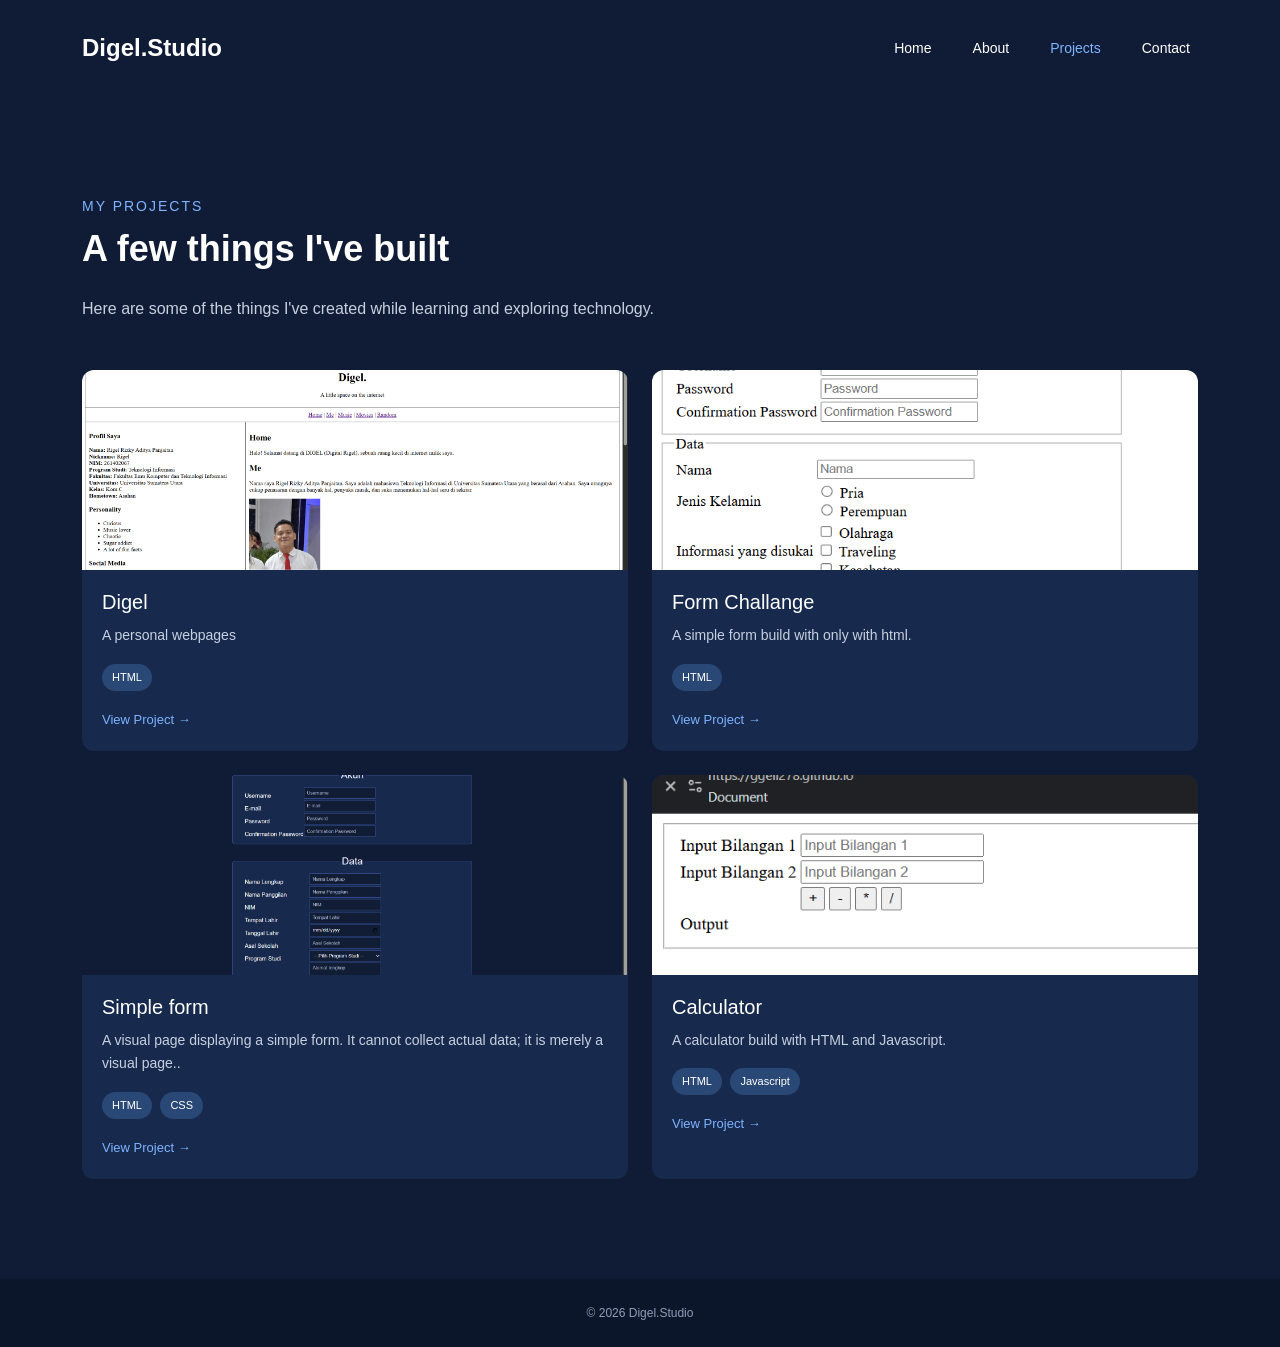
==== projects.html @ b962ffee "Add files via upload" ====
<!doctype html>
<html lang="en">
  <head>
    <meta charset="UTF-8" />

    <meta name="viewport" content="width=device-width, initial-scale=1.0" />

    <title>Digel.Studio | Projects</title>

    <link href="https://cdn.jsdelivr.net/npm/bootstrap@5.0.0/dist/css/bootstrap.min.css" rel="stylesheet" />
    <link rel="stylesheet" href="style.css" />
  </head>

  <body>
    <!-- ================= NAVBAR ================= -->

    <nav class="navbar navbar-expand-lg">
      <div class="container">
        <a class="navbar-brand" href="index.html">Digel.Studio</a>

        <div class="navbar-nav ms-auto">
          <a class="nav-link" href="index.html">Home</a>
          <a class="nav-link" href="about.html">About</a>
          <a class="nav-link active" href="projects.html">Projects</a>
          <a class="nav-link" href="contact.html">Contact</a>
        </div>
      </div>
    </nav>
    <!-- ================= PROJECTS ================= -->

    <main class="section">
      <div class="container">
        <p class="small-text">MY PROJECTS</p>

        <h2>A few things I've built</h2>

        <p class="project-intro">Here are some of the things I've created while learning and exploring technology.</p>

        <!-- ================= PROJECT GRID ================= -->

        <div class="row g-4 mt-4">
          <!-- PROJECT 1 -->

          <div class="col-md-6">
            <div class="project-card">
              <img src="DIGEL.png" alt="Project 1" class="project-image" />

              <div class="project-content">
                <h5>Digel</h5>

                <p>A personal webpages</p>

                <div class="tags">
                  <span>HTML</span>
                </div>

                <a href="https://ggell278.github.io/Tugas-Individu-1-Pemrograman-Web/"> View Project → </a>
              </div>
            </div>
          </div>

          <!-- PROJECT 2 -->

          <div class="col-md-6">
            <div class="project-card">
              <img src="challange.png" alt="Project 2" class="project-image" />

              <div class="project-content">
                <h5>Form Challange</h5>

                <p>A simple form build with only with html.</p>

                <div class="tags">
                  <span>HTML</span>
                </div>

                <a href="https://ggell278.github.io/challange-individu-1-pemrograman-web/"> View Project → </a>
              </div>
            </div>
          </div>

          <!-- PROJECT 3 -->

          <div class="col-md-6">
            <div class="project-card">
              <img src="form.png" alt="Project 3" class="project-image" />

              <div class="project-content">
                <h5>Simple form</h5>

                <p>A visual page displaying a simple form. It cannot collect actual data; it is merely a visual page..</p>

                <div class="tags">
                  <span>HTML</span>
                  <span>CSS</span>
                </div>

                <a href="https://ggell278.github.io/tugas-individu-2-pemrograman-web/"> View Project → </a>
              </div>
            </div>
          </div>

          <!-- PROJECT 4 -->

          <div class="col-md-6">
            <div class="project-card">
              <img src="calculator.png" alt="Project 4" class="project-image" />

              <div class="project-content">
                <h5>Calculator</h5>

                <p>A calculator build with HTML and Javascript.</p>

                <div class="tags">
                  <span>HTML</span>
                  <span>Javascript</span>
                </div>

                <a href="https://ggell278.github.io/tugas-individu-3-pemrograman-web/"> View Project → </a>
              </div>
            </div>
          </div>
        </div>
      </div>
    </main>

    <!-- ================= FOOTER ================= -->

    <footer>
      <div class="container">
        <p>© 2026 Digel.Studio</p>
      </div>
    </footer>
  </body>
</html>
---- style.css ----
/* ================= GENERAL ================= */

* {
    margin: 0;
    padding: 0;
    box-sizing: border-box;
}

html {
    scroll-behavior: smooth;
}

body {
    background-color: #101C36;
    color: white;
    font-family: Arial, sans-serif;
}


/* ================= NAVBAR ================= */

.navbar {
    background-color: #101C36;
    padding: 25px 0;
}

.navbar-brand {
    color: white;
    font-size: 24px;
    font-weight: bold;
    text-decoration: none;
}

.navbar-brand:hover {
    color: #7FB3FF;
}

.navbar-nav {
    gap: 25px;
}

.nav-link {
    color: white !important;
    font-size: 14px;
    transition: 0.3s;
}

.nav-link:hover {
    color: #7FB3FF !important;
}

.nav-link.active {
    color: #7FB3FF !important;
}


/* ================= GENERAL SECTION ================= */

.section {
    min-height: 90vh;
    padding: 100px 0;
}

.small-text {
    color: #7FB3FF;
    font-size: 14px;
    letter-spacing: 2px;
    margin-bottom: 10px;
}

h2 {
    font-size: 36px;
    font-weight: bold;
    margin-bottom: 25px;
}


/* ================= HOME ================= */

.home {
    min-height: 90vh;

    display: flex;
    align-items: center;

    padding: 80px 0;
}

.home h1 {
    font-size: 70px;
    font-weight: bold;
    margin-bottom: 10px;
}

.home h4 {
    margin-bottom: 20px;
}

.home-description {
    max-width: 450px;

    color: #C7D0E0;

    line-height: 1.8;
}

.btn-main {
    display: inline-block;

    margin-top: 15px;

    padding: 12px 22px;

    background-color: #7FB3FF;
    color: #101C36;

    border-radius: 30px;

    text-decoration: none;
    font-size: 14px;

    transition: 0.3s;
}

.btn-main:hover {
    background-color: white;
    color: #101C36;
}

.hero-image {
    width: 80%;
    max-width: 320px;

    border-radius: 150px 150px 0 0;
}


/* ================= ABOUT ================= */

.about-text {
    max-width: 600px;

    color: #C7D0E0;

    line-height: 1.8;
}

.about-image {
    width: 100%;
    max-width: 400px;

    border-radius: 15px;
}


/* ================= PROJECTS ================= */

.project-intro {
    color: #C7D0E0;
    line-height: 1.7;
}

.project-card {
    height: 100%;

    background-color: #172A4D;

    border-radius: 12px;

    overflow: hidden;

    transition: 0.3s;
}

.project-card:hover {
    transform: translateY(-5px);
}

.project-image {
    width: 100%;
    height: 200px;

    object-fit: cover;
}

.project-content {
    padding: 20px;
}

.project-content h5 {
    margin-bottom: 10px;
}

.project-content p {
    color: #C7D0E0;

    font-size: 14px;

    line-height: 1.7;
}


/* ================= TAGS ================= */

.tags {
    margin-top: 15px;
}

.tags span {
    display: inline-block;

    padding: 5px 10px;

    margin-right: 4px;
    margin-bottom: 4px;

    background-color: #294875;

    border-radius: 20px;

    font-size: 11px;
}


/* ================= PROJECT LINK ================= */

.project-content a {
    display: inline-block;

    margin-top: 15px;

    color: #7FB3FF;

    text-decoration: none;

    font-size: 13px;
}

.project-content a:hover {
    color: white;
}


/* ================= CONTACT ================= */

.contact-description {
    max-width: 450px;

    color: #C7D0E0;

    line-height: 1.8;
}

.contact-info {
    margin-top: 35px;
}

.contact-info p {
    color: #7FB3FF;

    margin-bottom: 20px;
}

.contact-info span {
    color: #C7D0E0;
}


/* ================= FORM ================= */

form {
    background-color: #172A4D;

    padding: 25px;

    border-radius: 12px;
}

form label {
    display: block;

    margin-bottom: 7px;

    font-size: 14px;
}

form input,
form textarea {
    width: 100%;

    padding: 12px;

    margin-bottom: 18px;

    background-color: #101C36;

    border: 1px solid #294875;

    border-radius: 7px;

    color: white;

    outline: none;
}

form input:focus,
form textarea:focus {
    border-color: #7FB3FF;
}

form textarea {
    height: 130px;

    resize: none;
}

form button {
    width: 100%;

    padding: 12px;

    border: none;

    border-radius: 30px;

    background-color: #7FB3FF;

    color: #101C36;

    cursor: pointer;

    transition: 0.3s;
}

form button:hover {
    background-color: white;
}


/* ================= FOOTER ================= */

footer {
    padding: 25px 0;

    text-align: center;

    background-color: #0C162B;
}

footer p {
    margin: 0;

    color: #8F9DB5;

    font-size: 12px;
}


/* ================= RESPONSIVE ================= */

@media (max-width: 768px) {

    .navbar-nav {
        gap: 10px;
    }

    .nav-link {
        font-size: 12px;
    }

    .home {
        text-align: center;
    }

    .home h1 {
        font-size: 50px;
    }

    .home-description {
        margin-left: auto;
        margin-right: auto;
    }

    .hero-image {
        margin-top: 50px;
    }

    .section {
        padding: 80px 20px;
    }

    .about-image {
        margin-top: 40px;
    }

}
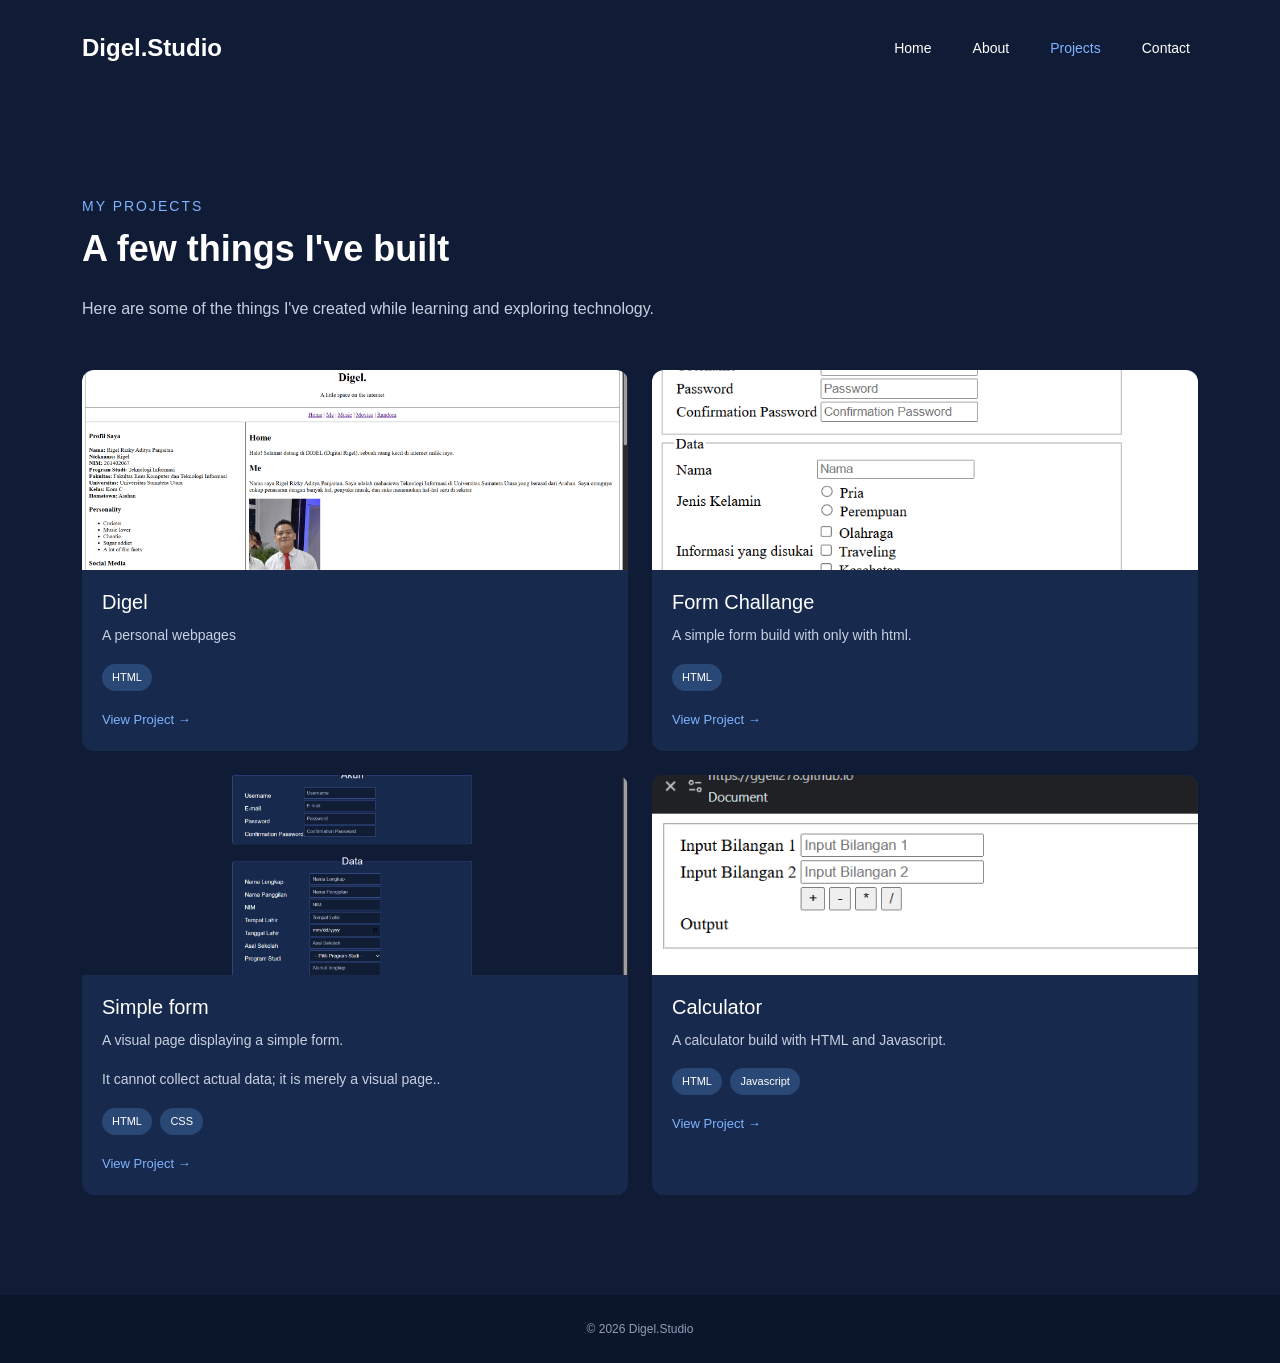
==== commit 1cbe22d8: "Update projects.html" ====
--- a/projects.html
+++ b/projects.html
@@ -88,7 +88,8 @@
               <div class="project-content">
                 <h5>Simple form</h5>
 
-                <p>A visual page displaying a simple form. It cannot collect actual data; it is merely a visual page..</p>
+                <p>A visual page displaying a simple form.</p>
+                <p>It cannot collect actual data; it is merely a visual page..</p>
 
                 <div class="tags">
                   <span>HTML</span>
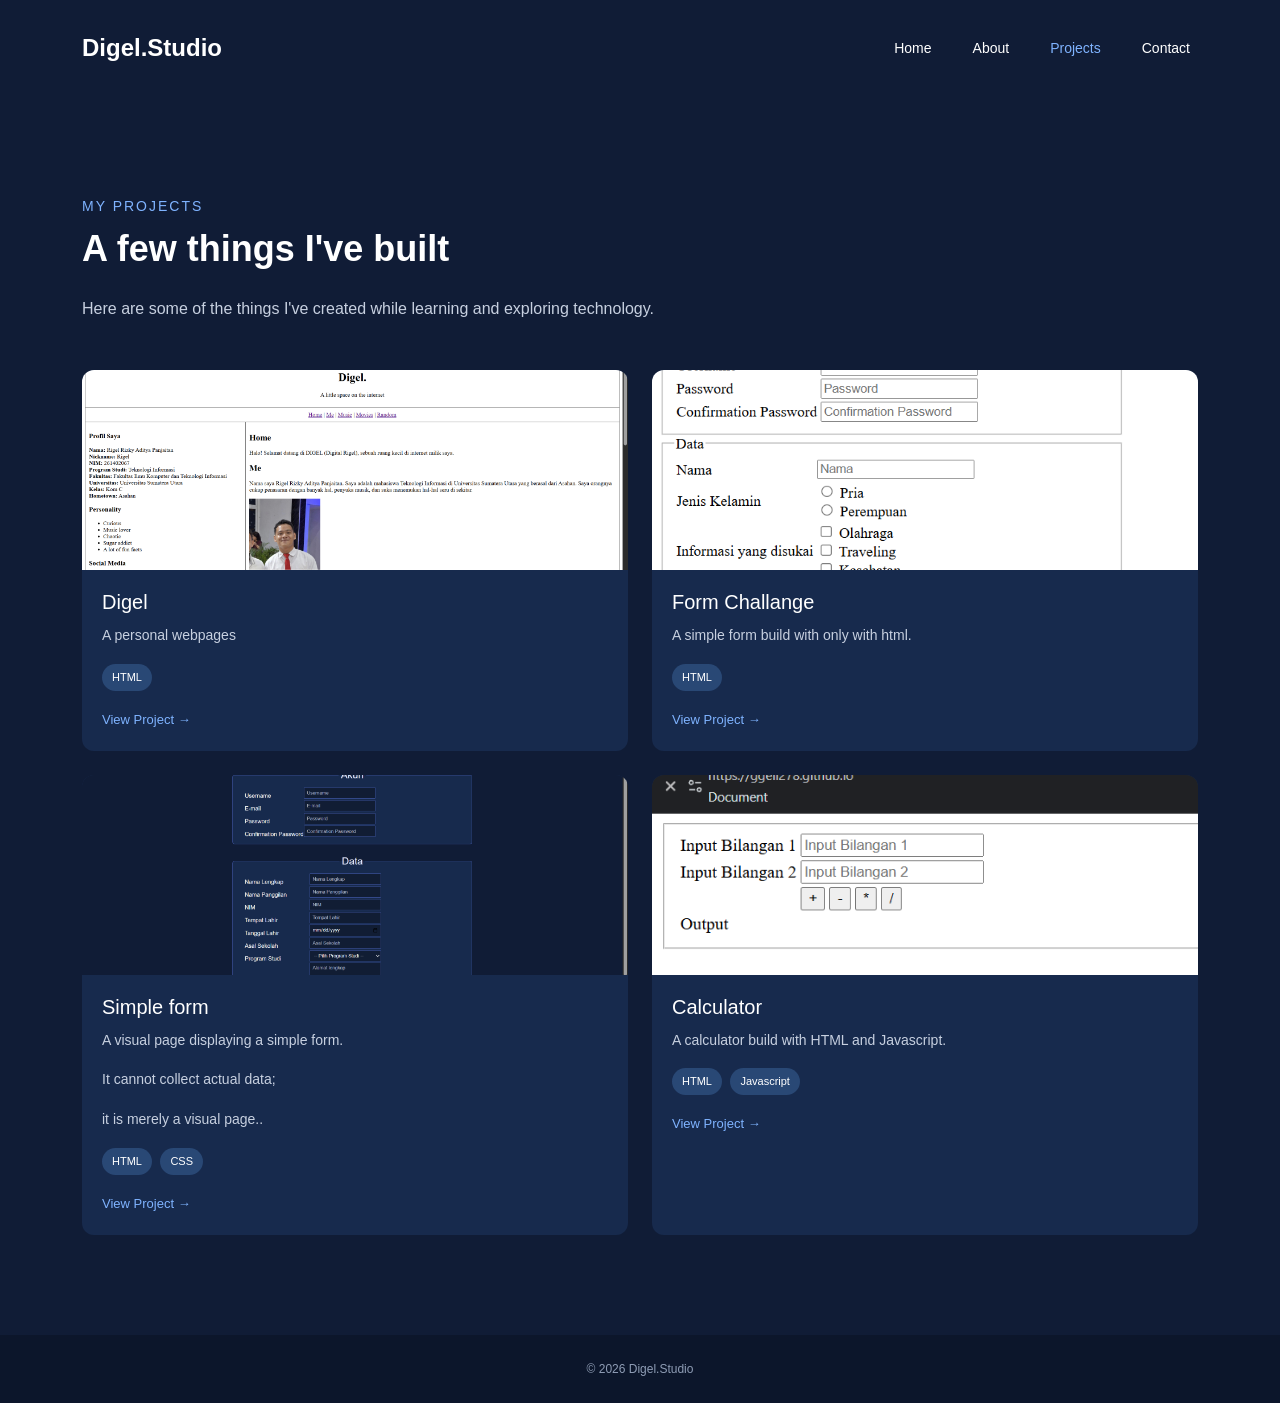
==== commit 06cb2420: "Update projects.html" ====
--- a/projects.html
+++ b/projects.html
@@ -89,7 +89,8 @@
                 <h5>Simple form</h5>
 
                 <p>A visual page displaying a simple form.</p>
-                <p>It cannot collect actual data; it is merely a visual page..</p>
+                <p>It cannot collect actual data;</p>
+                <p>it is merely a visual page..</p>
 
                 <div class="tags">
                   <span>HTML</span>
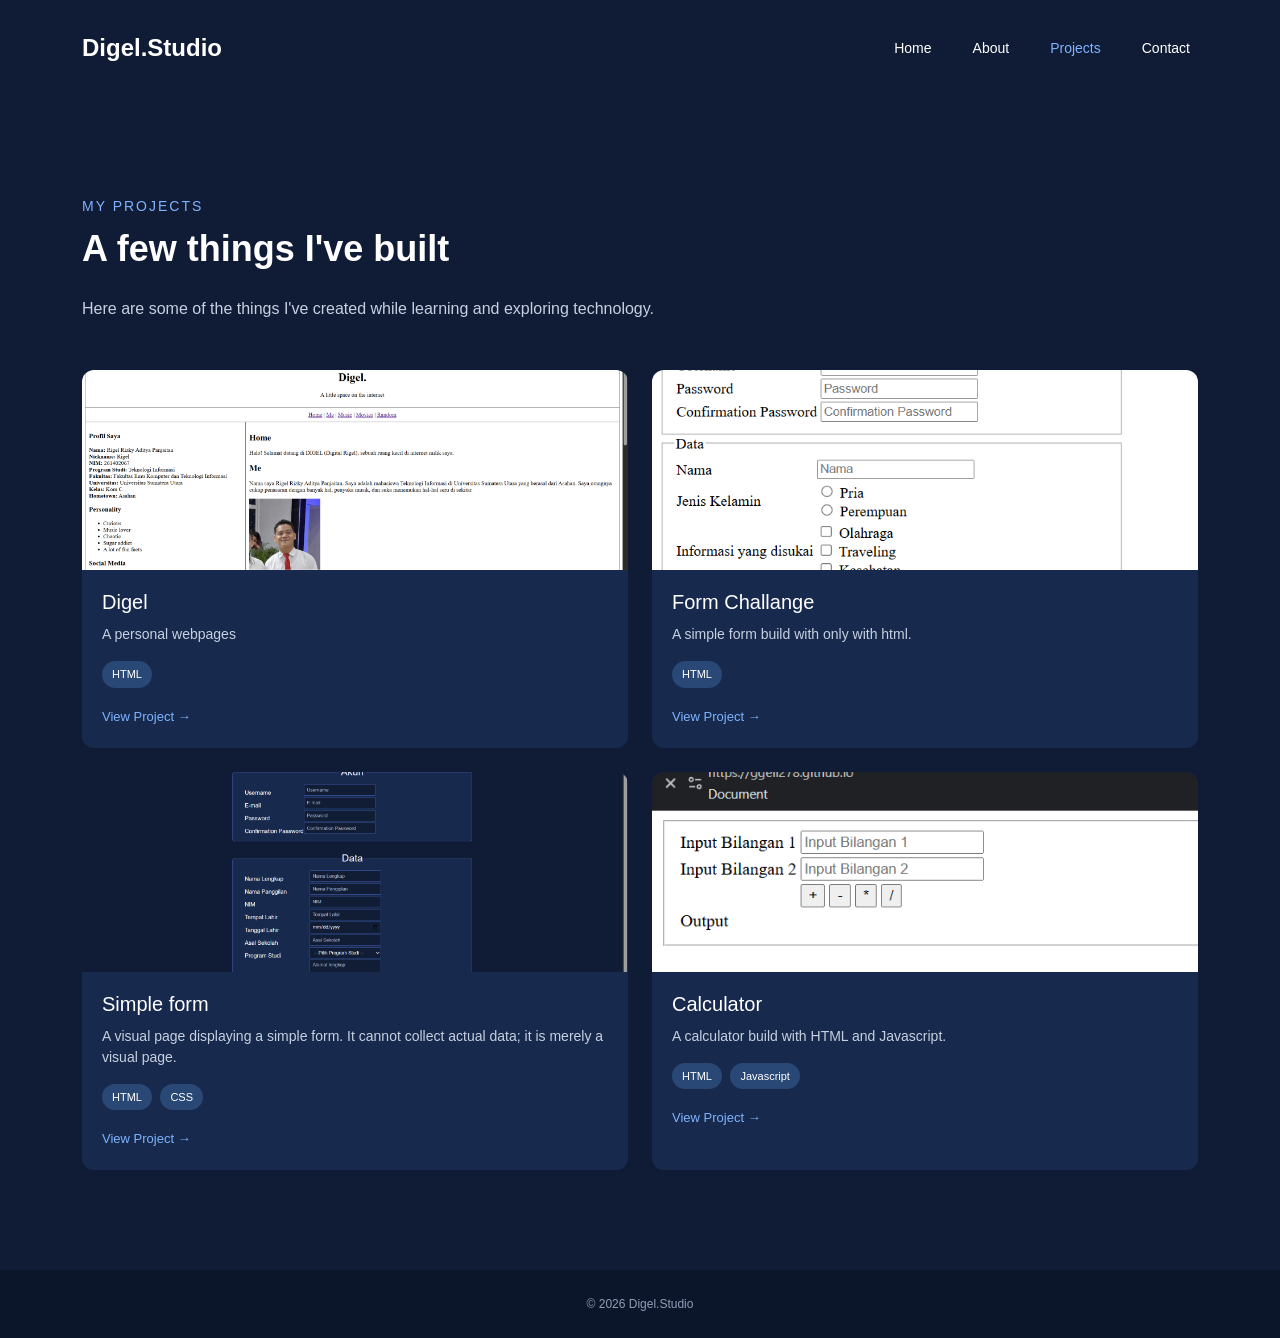
==== commit 7a85d470: "Update projects.html" ====
--- a/projects.html
+++ b/projects.html
@@ -88,9 +88,7 @@
               <div class="project-content">
                 <h5>Simple form</h5>
 
-                <p>A visual page displaying a simple form.</p>
-                <p>It cannot collect actual data;</p>
-                <p>it is merely a visual page..</p>
+                <p>A visual page displaying a simple form. It cannot collect actual data; it is merely a visual page.</p>
 
                 <div class="tags">
                   <span>HTML</span>
--- a/style.css
+++ b/style.css
@@ -195,8 +195,6 @@
     color: #C7D0E0;
 
     font-size: 14px;
-
-    line-height: 1.7;
 }
 
 
@@ -393,4 +391,4 @@
         margin-top: 40px;
     }
 
-}+}
